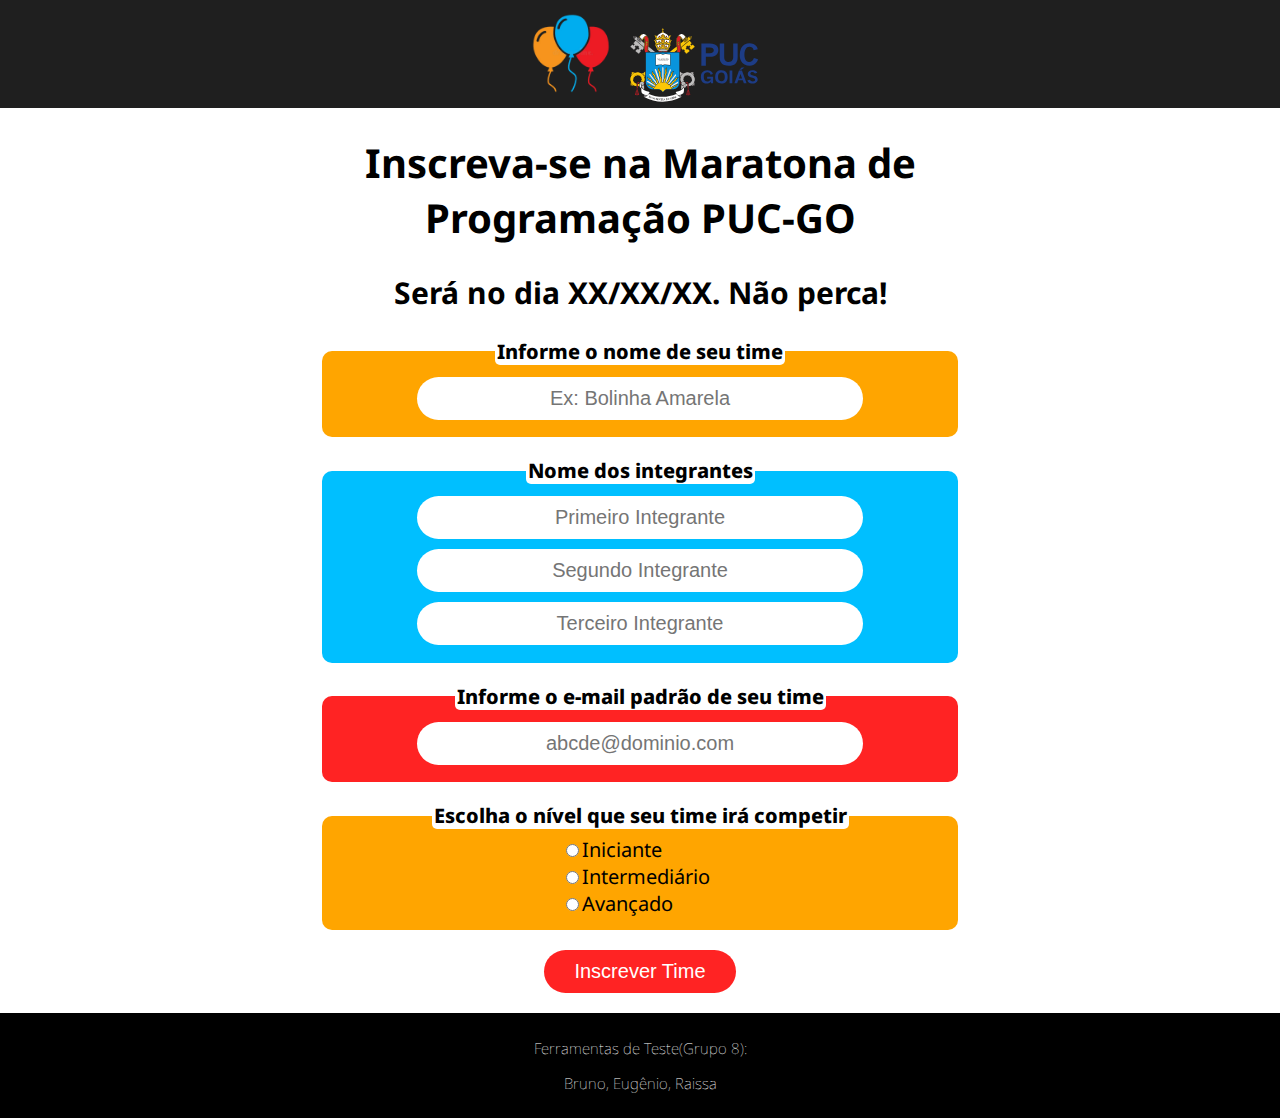
==== site/pagina.html @ 8bb121a0 "Add files via upload" ====
<!DOCTYPE html>
<html lang="pt-BR">
<head>
    <meta charset="UTF-8">
    <meta http-equiv="X-UA-Compatible" content="IE=edge">
    <meta name="viewport" content="width=device-width, initial-scale=1.0">
    <link rel="preconnect" href="https://fonts.googleapis.com">
    <link rel="preconnect" href="https://fonts.gstatic.com" crossorigin>
    <link href="https://fonts.googleapis.com/css2?family=Cormorant:wght@300&family=Courier+Prime&family=Montserrat:wght@200&family=Noto+Sans&display=swap" rel="stylesheet">
    <title>Automação Teste</title>

    <style>
        body {
            margin: 0;
            font-family: 'Noto Sans', sans-serif;
            font-size: 20px;
            text-align: center;
        }

        header {
            background-color: rgb(31, 31, 31);
        }

        main {
            padding-left: 25%;
            padding-right: 25%;
            margin: 0 auto;
        }

        legend {
            font-weight: 800;
            background-color: white;
            border-radius:5px;
        }

        fieldset {
            margin-bottom: 20px;
            border: none;
            border-radius: 10px;
        }

        .fieldset-nome-time {
            background-color: orange;
        }

        .nome-integrantes {
            background-color: rgb(0, 191, 255);
        }

        .email-time {
            background-color: #ff2323;
        }

        .nivel-time {
            background-color: orange;
        }

        .container-nivel {
            margin-left: 37%;
            margin-right: 37%;
            text-align: left;
        }

        .int {
            font-size: 20px;
            font-weight: 500;
            margin: 5px;
            padding: 10px;
            padding-right: 15%;
            padding-left: 15%;
            border: none;
            border-radius: 25px;
            text-align: center;
        }

        .submeter {
            background-color: #ff2323;
            color: white;
            padding: 10px;
            padding-left: 30px;
            padding-right: 30px;
            font-size: 20px;
            border: none;
            border-radius: 25px;
        }

        .submeter:hover {
            background-color: #ff6060;
        }

        .submeter:active {
            background-color: #990000;
        }

        .resultado {
            color: rgb(0, 180, 0);
            margin-left: 20%;
            margin-right: 20%;
        }

        footer {
            font-size: 15px;
            font-weight: 100;
            color: white;
            background-color: black;
            margin-top: 20px;
            padding-top: 10px;
            padding-bottom: 10px;
        }
    </style>
</head>
<body>

    <header>
        <img src="./imgs/baloes_coloridos.png" alt="baloes" width="8%">
        <img src="./imgs/puc-goias.svg" alt="logo_puc" width="10%">
    </header>

    <main>
        <h1>Inscreva-se na Maratona de Programação PUC-GO</h1>
        <h2>Será no dia XX/XX/XX. Não perca!</h2>
        <form id="formulario">
            <fieldset class="fieldset-nome-time">
                <legend>Informe o nome de seu time</legend>

                <input type="text" class="int" id="nome_time" name="nome_time" placeholder="Ex: Bolinha Amarela" required autocomplete="off">
            </fieldset>
        
            <fieldset class="nome-integrantes">
                <legend>Nome dos integrantes</legend>
                
                <input type="text" class="int" id="primeiro_int" name="primeiro_int" placeholder="Primeiro Integrante" required autocomplete="off"><br>

                <input type="text" class="int" id="segundo_int" name="segundo_int" placeholder="Segundo Integrante" required autocomplete="off"><br>

                <input type="text" class="int" id="terceiro_int" name="terceiro_int" placeholder="Terceiro Integrante" required autocomplete="off"><br>
            </fieldset>

            <fieldset class="email-time">
                <legend>Informe o e-mail padrão de seu time</legend>

                <input type="email" class="int" id="email" name="email_time" placeholder="abcde@dominio.com" required autocomplete="off">
            </fieldset>
                
            <fieldset class="nivel-time">
                <legend>Escolha o nível que seu time irá competir</legend>
                
                <div class="container-nivel">
                    <label for="radio-iniciante">
                        <input type="radio" name="nivel" value="Iniciante" id="radio-iniciante" required>Iniciante
                    </label><br>
    
                    <label for="radio-intermediario">
                        <input type="radio" name="nivel" value="Intermediário" id="radio-intermediario" required>Intermediário
                    </label><br>
    
                    <label for="radio-avancado">
                        <input type="radio" name="nivel" value="Avançado" id="radio-avancado" required>Avançado
                    </label>
                </div>
            </fieldset>

            <button class="submeter">Inscrever Time</button>
        </form>
        <div class="resultado">

        </div>

    </main>

    <footer>
        <p>Ferramentas de Teste(Grupo 8):</p>
        <p>Bruno, Eugênio, Raissa</p>
    </footer>

    <script>
        const form = document.getElementById('formulario');
        form.addEventListener('submit', e => {
            e.preventDefault();
            let nome_time = document.querySelector('#nome_time').value;
            let radios = document.getElementsByName("nivel");

            for (var i = 0; i < radios.length; i++) {
                if (radios[i].checked) {
                    var nivel_time = radios[i].value;
                }
            }

            const resultado = document.querySelector('.resultado');
            resultado.innerHTML = `<p>Time ${nome_time} inscrito com sucesso no nível ${nivel_time}!</p>`;
            resultado.innerHTML += `<img src="./imgs/baloes_azuis.png" alt="baloes" width="8%">`;
        });
    </script>

</body>
</html>
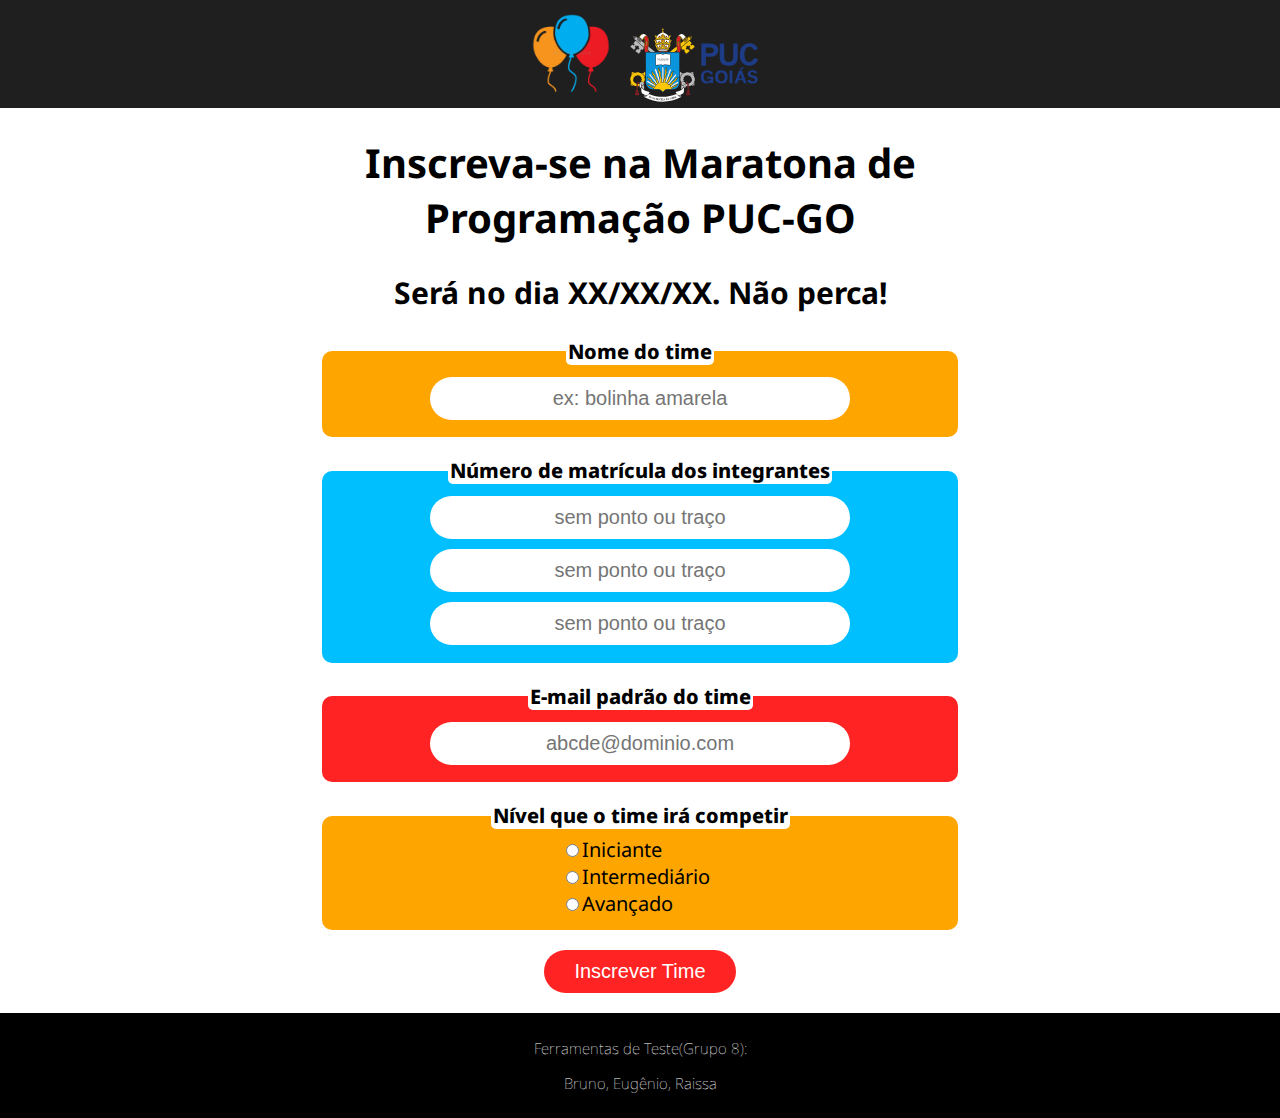
==== commit 84dcd3fa: "Update pagina.html" ====
--- a/site/pagina.html
+++ b/site/pagina.html
@@ -63,11 +63,9 @@
 
         .int {
             font-size: 20px;
-            font-weight: 500;
+            width:400px;
             margin: 5px;
             padding: 10px;
-            padding-right: 15%;
-            padding-left: 15%;
             border: none;
             border-radius: 25px;
             text-align: center;
@@ -121,29 +119,29 @@
         <h2>Será no dia XX/XX/XX. Não perca!</h2>
         <form id="formulario">
             <fieldset class="fieldset-nome-time">
-                <legend>Informe o nome de seu time</legend>
+                <legend>Nome do time</legend>
 
-                <input type="text" class="int" id="nome_time" name="nome_time" placeholder="Ex: Bolinha Amarela" required autocomplete="off">
+                <input type="text" class="int" id="nome_time" name="nome_time" placeholder="ex: bolinha amarela" required autocomplete="off" maxlength="50">
             </fieldset>
         
             <fieldset class="nome-integrantes">
-                <legend>Nome dos integrantes</legend>
+                <legend>Número de matrícula dos integrantes</legend>
                 
-                <input type="text" class="int" id="primeiro_int" name="primeiro_int" placeholder="Primeiro Integrante" required autocomplete="off"><br>
+                <input type="text" class="int" id="primeiro_int" name="primeiro_int" placeholder="sem ponto ou traço" required autocomplete="off" maxlength="14" pattern="[0-9]{14}"><br>
 
-                <input type="text" class="int" id="segundo_int" name="segundo_int" placeholder="Segundo Integrante" required autocomplete="off"><br>
+                <input type="text" class="int" id="segundo_int" name="segundo_int" placeholder="sem ponto ou traço" required autocomplete="off" maxlength="14" pattern="[0-9]{14}"><br>
 
-                <input type="text" class="int" id="terceiro_int" name="terceiro_int" placeholder="Terceiro Integrante" required autocomplete="off"><br>
+                <input type="text" class="int" id="terceiro_int" name="terceiro_int" placeholder="sem ponto ou traço" required autocomplete="off" maxlength="14" pattern="[0-9]{14}"><br>
             </fieldset>
 
             <fieldset class="email-time">
-                <legend>Informe o e-mail padrão de seu time</legend>
+                <legend>E-mail padrão do time</legend>
 
-                <input type="email" class="int" id="email" name="email_time" placeholder="abcde@dominio.com" required autocomplete="off">
+                <input type="email" class="int" id="email" name="email_time" placeholder="abcde@dominio.com" required autocomplete="off" maxlength="50">
             </fieldset>
                 
             <fieldset class="nivel-time">
-                <legend>Escolha o nível que seu time irá competir</legend>
+                <legend>Nível que o time irá competir</legend>
                 
                 <div class="container-nivel">
                     <label for="radio-iniciante">
@@ -193,4 +191,4 @@
     </script>
 
 </body>
-</html>+</html>
